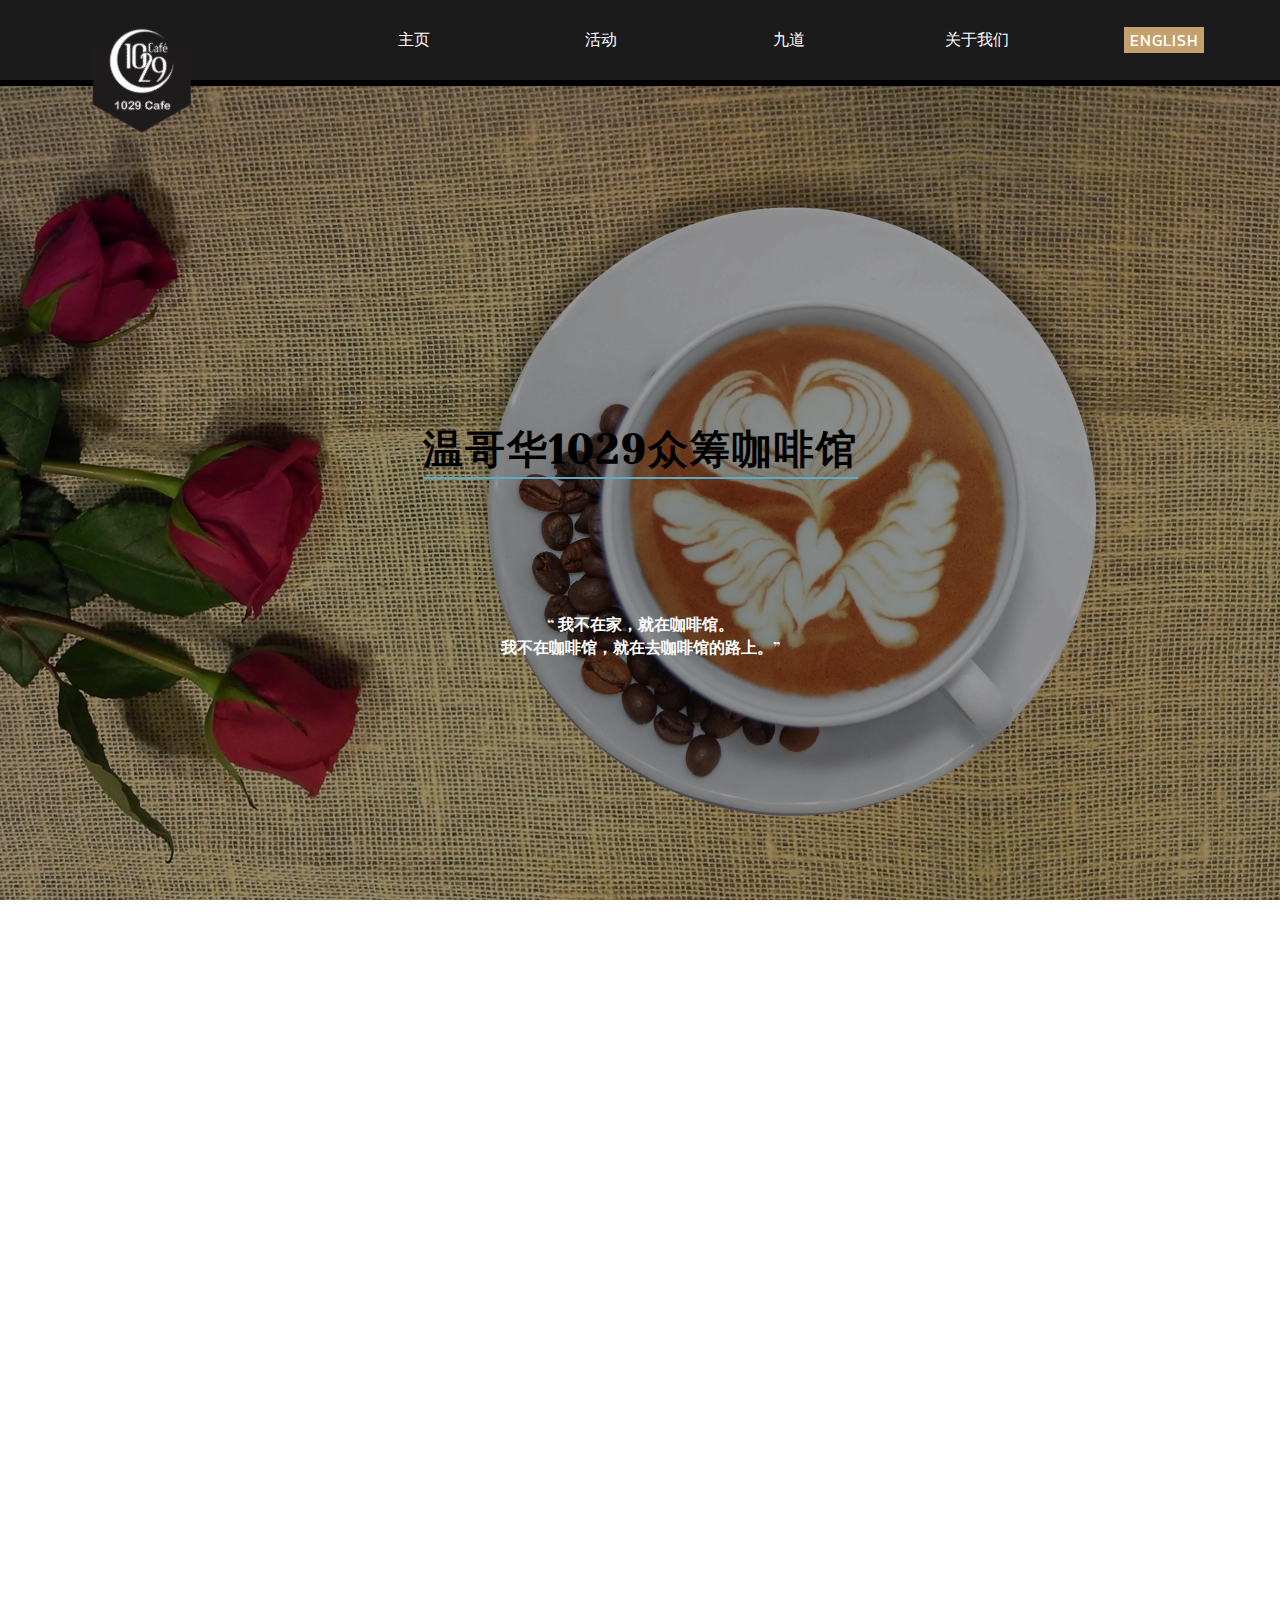
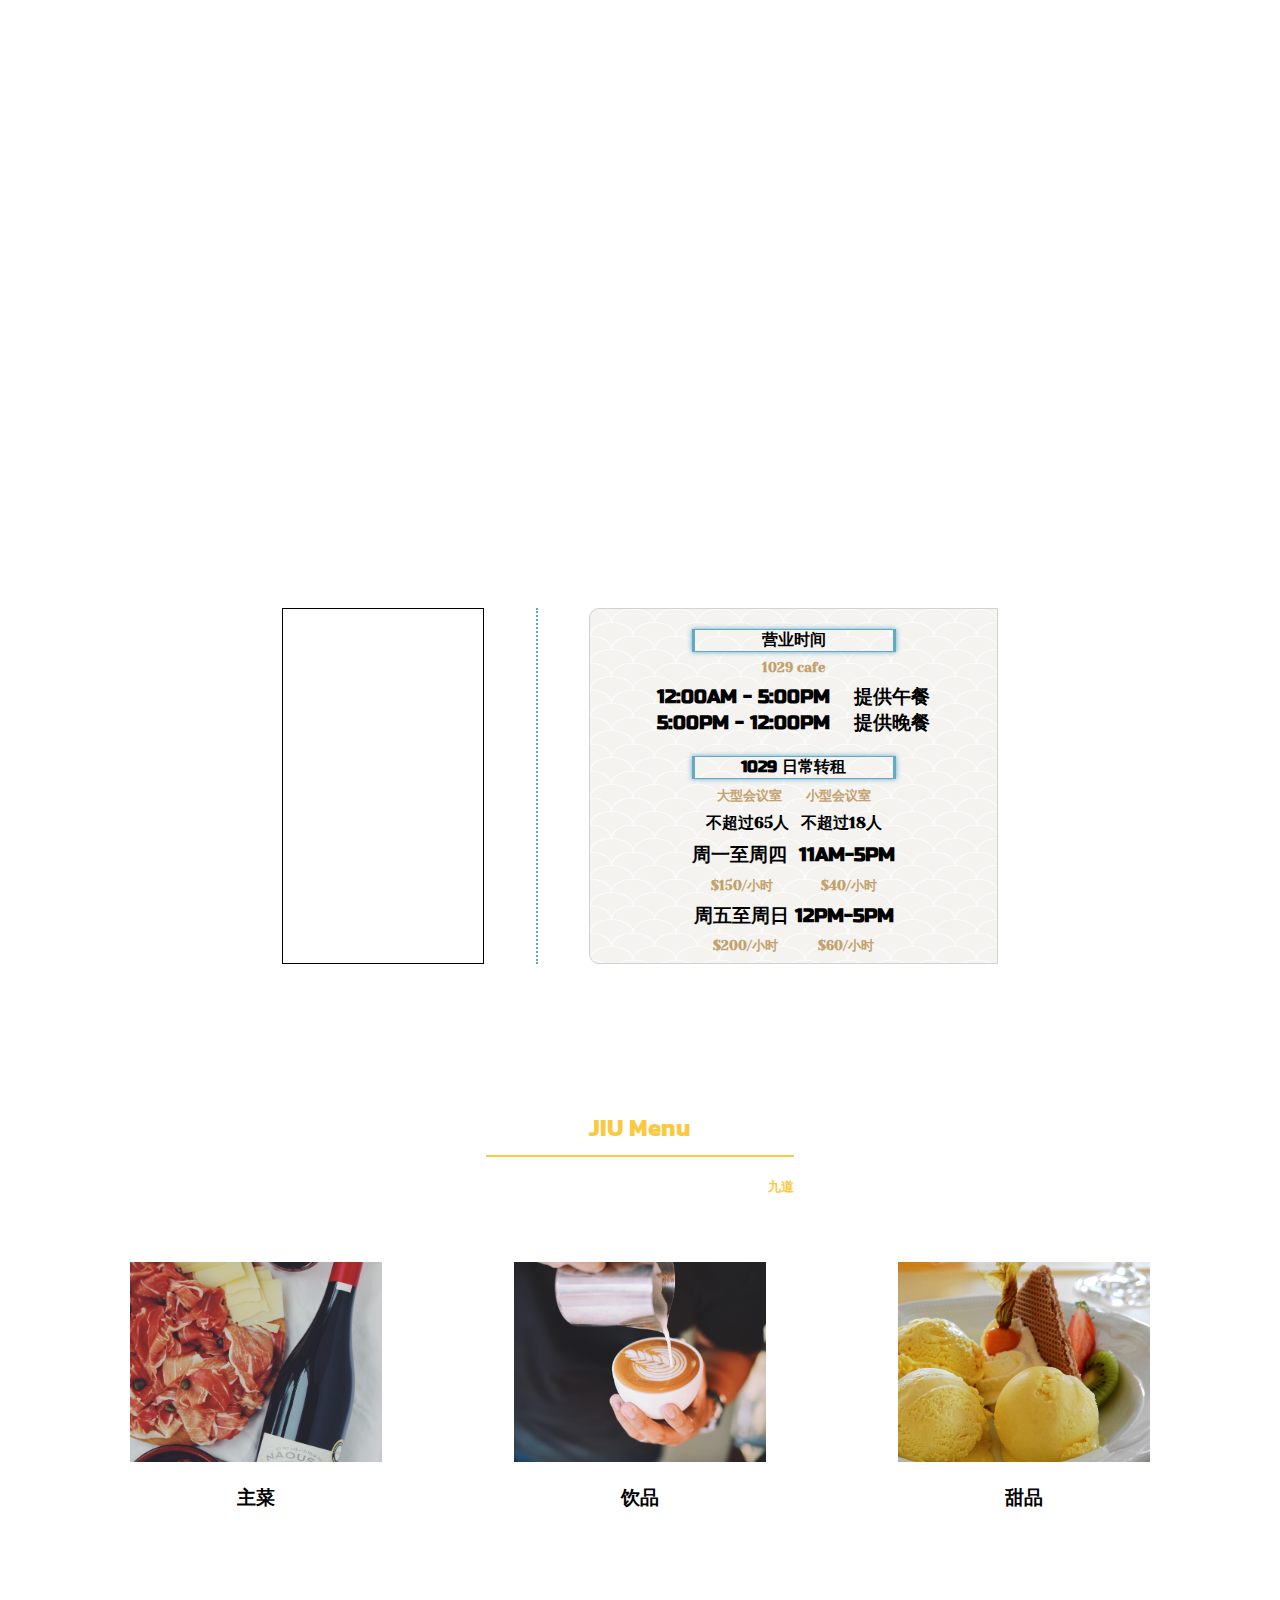
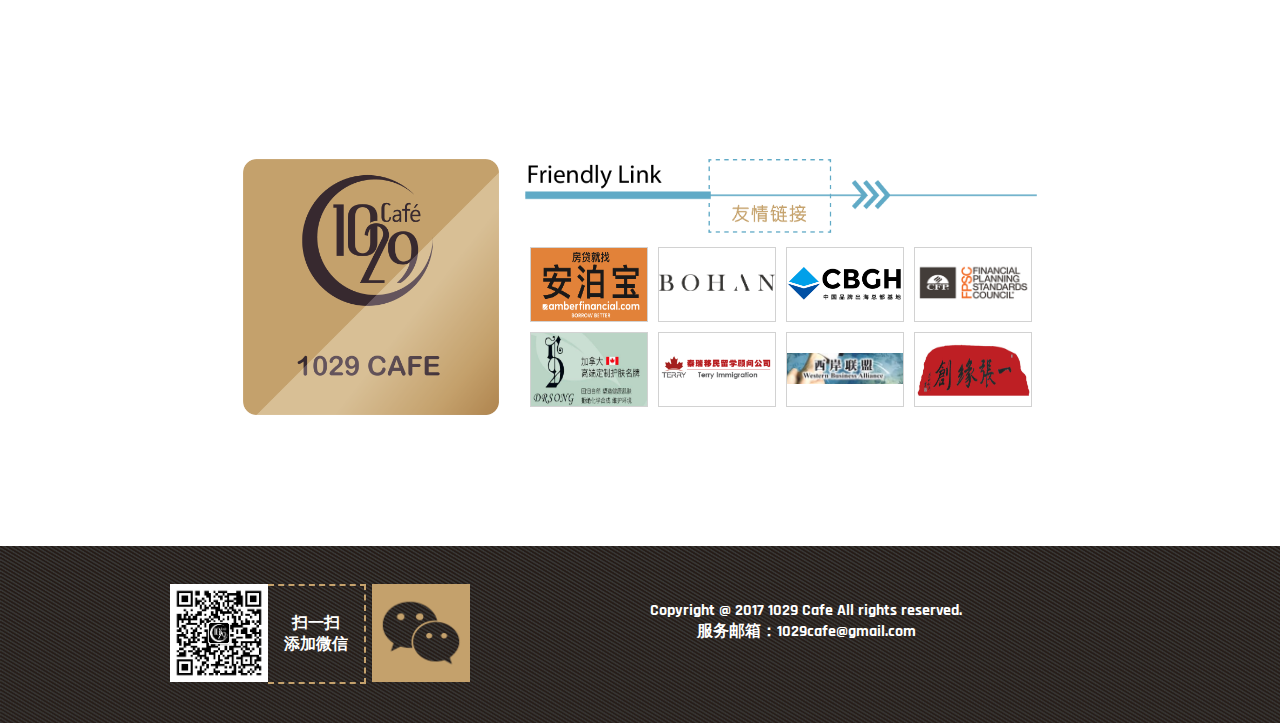
==== main-chinese.html @ 00426a3a "first commit" ====
<!DOCTYPE html>
	<html lang="en">
	<head>
		<meta charset="UTF-8">
		<title>Main</title>
		<link rel="stylesheet" href="css/common.css">	

		<link rel="stylesheet" media="only screen and (min-width:800px)" href="css/main-styles.css">

		<link rel="stylesheet"  media="only screen and (max-width:800px)" href="css/main-styles-mobile.css">

		<link rel="stylesheet" href="icomoon/style.css">

		<meta name="viewport" content="width=device-width, initial-scale=1">

		<script src="https://ajax.googleapis.com/ajax/libs/jquery/3.2.1/jquery.min.js"></script>

	    
	    <script media="screen and (min-width:600px)"  src="js/script-main.js"></script>
		
		<script src="js/script-main-mobile.js" media="screen and (max-width:600px)"></script>
	</head>
	<body>
		
	<div class="wrapper">	

		<header>
			<div class="slideshow-container">

				<div class="opaque"></div>

				<div class="mySlides fade">
					<img src="images/header1.jpeg">
				</div>

				<div class="mySlides fade">
					<img src="images/image2big_result.png" >
				</div>

				<div class="mySlides fade">
					<img src="images/image3big_result.png" >
				</div>

				<div class="mySlides fade">
					
					<picture>
					<source media="(min-width:2000px)" srcset="images/image4big.jpeg" type="image/jpeg">		
                    <img src="images/image4big_result.png" >
					</picture>
				</div>
			</div>
			<br>

			<div class="dot1" style="text-align:center">
				<span class="dot"></span> 
				<span class="dot"></span> 
				<span class="dot"></span> 
				<span class="dot"></span> 
			</div>

		<!-- <div class="landing-logo"> -->
			<!-- <img src="logos/1029Cafe(V.2).png" alt=""> -->
		<!-- </div> -->
       
		<h1>温哥华1029众筹咖啡馆</h1>
		
		<p>
		“ 我不在家，就在咖啡馆。 <br>我不在咖啡馆，就在去咖啡馆的路上。”
		</p>      
         <h3><a href="">1029 MALL HERE</a></h3>

			<nav>
            
						<button class="language2"><a href="main-english.html" >English</a></button>
			
			<span class="icon-menu"></span>
				<ul>		
					<li><a href="#">主页</a></li>
					<li><a href="events_new.html">活动</a></li>
					<li><a href="menu.html">九道</a></li>
					<li><a href="about.html">关于我们</a></li>
					<li class="language1">
					<a href="main-english.html"><button>English</button></a>
				    </li>

					<div class="diamond">
						<div class="landing-logo">
							<img src="images/d_text.png" alt="">
						</div>
					</div>
				</ul>
			</nav>
		</header>
			<div class="desc animate">
				<div class="desc_left">
				<!-- <h1>About Us</h1> -->
				<p>
				1029咖啡馆，这不仅仅是一个咖啡馆。这里聚集了多位成功企业家、创业者、高校教授以及其它行业的精英，是高端商务交流、智慧分享的平台，同时也为创业投资人精选高端人脉圈。在这里，你喝到的不单是一杯咖啡，更多的是邂逅那意想不到的惊喜～

				</p>
				</div>

				<div class="desc_right">
				
					<img src="images/4719608201919504800.jpg">
				
				</div>

			</div>

			<div class="events animate">

				 <div class="services">
              <h2>Our Services</h2>
              </div>
				<div class="gallery gallery1">	
					<h3><a href="">1029 商圈</a></h3>
					<p>期盼已久，商讨无数，翘首以待，呼之欲出
1029商圈正式成立！
1029商圈－1029京东－1029亚马逊！
20天，20人技术团队，为1029度身定制1029商圈！

					</p>
				    <a href="" class="more">More</a>
				</div>
				<div class="gallery gallery2">
					<h3><a href="events_new.html">1029  沙龙</a></h3>
					<p>每周六下午1-3点的1029文化沙龙，形成了一个固定活动时段，题目涉及文史理政美乐等诸多方面，主讲人是各个领域里的专家学者或匠人，关注的粉丝早已超过千人，1029文化沙龙已经成为温哥华城中的“诗和远方”。
</p>
					<a href="" class="more">More</a>
				</div>
			</div>
	
			  <div class="rental">
            	<div class="rental-img-left">
            		<img src="images/rental.jpg" alt="">
            	</div>

            	<div class="rental-img-right">
            		<h4>营业时间</h4>
            		<h5>1029 cafe</h5>
            		<h3>12:00AM - 5:00PM&nbsp&nbsp&nbsp 提供午餐</h3>
                    <h3>5:00PM - 12:00PM&nbsp&nbsp&nbsp 提供晚餐</h3>
                    <h4>1029 日常转租</h4>
                    <h5>大型会议室 &nbsp &nbsp&nbsp 小型会议室</h5>
                    <p>不超过65人&nbsp&nbsp&nbsp不超过18人</p>

                    <h3>周一至周四&nbsp 11AM-5PM</h3>
                    <h5>$150/小时&nbsp&nbsp&nbsp&nbsp&nbsp&nbsp&nbsp&nbsp&nbsp&nbsp&nbsp&nbsp$40/小时</h5>
                    <h3>周五至周日&nbsp12PM-5PM</h3>
                    <h5>$200/小时&nbsp&nbsp&nbsp&nbsp&nbsp&nbsp&nbsp&nbsp&nbsp&nbsp$60/小时</h5>  
            	</div>
            </div>
            
            <div class="restaurant">
            <div class="jiu">
            	<h2>JIU Menu</h2>
            	<h5>九道</h5>
            </div>
            	
            	<div class="menu-img">
            	<!-- <div class="opaque1"></div> -->
            	<img src="images/restaurant/maincourse_big.jpg" alt="">
            	<h3><a href="menu.html#tabs-2">主菜</a></h3>
            	</div>

            	<div class="menu-img">
            	<!-- <div class="opaque1"></div> -->
            	<img src="images/restaurant/drinks_big.jpeg" alt="">
            	<h3><a href="menu.html#tabs-1">饮品</a></h3>
            	</div>

            	<div class="menu-img">
            	<!-- <div class="opaque1"></div> -->
            	<img src="images/restaurant/desert_big.jpg" alt="">
            	<h3><a href="menu.html#tabs-3">甜品</a></h3>
            	</div>
            </div> 

            <div class="friends">
            	<div class="friends-left">
            		<img src="images/FRIENDLY_LOGO.png" alt="">
            	</div>
            	<div class="right">
            	    <div class="linkimg">
            	    	<img src="images/link.png" alt="">
            	    </div>
            		<div class="friends-right">
            		<img src="images/ANBOBAOLOGO.png" alt="">
            		</div>
            		<div class="friends-right">
            		<a href="http://bohan.ca"><img src="images/bohan_logo.png" alt=""></a>
            		</div>
            		<div class="friends-right">
            		<a href="http://freelifeglobal.com"><img src="images/CBGHLOGO.png" alt=""></a>
            		</div>
            		<div class="friends-right">
            		<a href="http://Alphafinancial.ca"><img src="images/CFPLOGO.png" alt=""></a>
            		</div>
            		<div class="friends-right">
            		<img src="images/DRSONG_LOGO.png" alt="">
            		</div>
            		<div class="friends-right">
            		<a href="http://Terryimmigration.com"><img src="images/TERRYLOGO.png" alt=""></a>
            		</div>
            		<div class="friends-right">
            		<a href="http://Westernbusinessalliance.com"><img src="images/XIANLOGO.png" alt=""></a>
            		</div>
            		<div class="friends-right">
            		<img src="images/ZHANGYILOGO.png" alt="">
            		</div>
            	</div>
            </div>

		</div>

		<footer>

		<div class="fleft">
			<div class="we-chat">
				<img src="images/1029二维码官方.jpg" alt="">
			</div>
			<div class="box">
				<h4>扫一扫</h4> 
				<h4>添加微信</h4>
			</div>
			<div class="we-chat">
				<img src="images/wechat.png" alt="">
			</div>

		</div>

			<nav>
				<!-- <ul>
					<li><a href="">首页</a></li>
					<li><a href="">1029商圈</a></li>
					<li><a href="">1029文化沙龙</a></li>
					<li><a href="">历史回顾</a></li>
				</ul> -->
				<p>Copyright @ 2017 1029 Cafe All rights reserved.  <br> 服务邮箱：1029cafe@gmail.com</p>

			</nav>
		</footer>
    
    <script src="js/slideshow.js" media="only screen and (min-width:800px)"></script>

	</body>
	</html>
---- css/common.css ----
@import url('https://fonts.googleapis.com/css?family=Josefin+Sans|Open+Sans+Condensed:300|Oswald|Poiret+One|Quicksand:300,400|Tangerine|Rajdhani');

img {
	max-width: 100%;
	height:auto;
	/*background-color: blue;*/
}

body{

	max-width:1600px;
	margin: 0 auto;

	/*background: url('../images/body_background.png');*/
	background-position: cover;
    background-repeat: repeat;
}

.landing-logo {
	width:40%;
}

.landing-logo {
	width:20%;
	margin:0 auto;
}
---- css/main-styles.css ----
@import url('https://fonts.googleapis.com/css?family=Kanit|Playfair+Display:700i|Russo+One|Yeseva+One');

* 
{box-sizing:border-box;}


.wrapper {
 width:100%;
 /*max-width: 1200px;*/
 margin:0 auto;
/*background:linear-gradient(to bottom, transparent, rgba(64,32,32,1));*/
font-family: 'Poiret One', cursive;

    /*background-color: red;*/
}


/*Header Styles*/

header {
	/*background:linear-gradient(to top, transparent, rgba(255,255,255,1));*/
	position: relative;
	/*height:400px;*/
	/*height:90vh;*/
	 display: -webkit-inline-box;
	display: -webkit-flex;
	display: -moz-flex;
	display: -ms-flex;
	display: -o-flex;
	display: flex;
    flex-direction:column;
    flex-wrap:wrap;
    justify-content: center;
    align-items: center;
   
    /*background-position: 0 0;*/
    
    height:100vh;
    overflow: hidden;
    /*background-attachment: fixed;*/
   
    
}

header h1{
    /*z-index:3;*/
	border-bottom: 2px solid #5fabc4;
	position:absolute;
	/*top:10%;*/
	color:black;
	
	/*padding:2%;*/
	font-family: 'Yeseva One', cursive;
	font-size: 2.5rem ;
	letter-spacing: 2px;
	word-spacing: 5px;




 
}



header p{

	position: absolute;
	/*z-index: 2;*/
	color: white;
	bottom:25%;
	font-family: 'Playfair Display', serif;
}

header h3 {
	z-index: 2;
	color:white;
	position: absolute;
	bottom:10%;
	display: none;
}

header h3 a {
	text-decoration: none;
	color:white;
	/*background-color: white;*/
	padding:5%;
	white-space: nowrap;
	/*display: block;*/
	/*background-color: rgba(196,160,108,0.8);*/
	background-color: rgba(28,27,27,0.8);
	font-family: 'Kanit', sans-serif;

}


/*Slideshow*/

.mySlides {
  
  display:none;
  max-width:100%;
  height:auto;
  margin:0 auto;
  margin-top: 10%;
}

.mySlides img{
	object-fit: cover;
	position: relative;
  /*object-position: 90% 90%;*/
}

.opaque {
	width:100%;
	height:100%;
	background-color: rgba(0,0,0,0.4);
	position: absolute;
	z-index:1;
}

/* Slideshow container */
.slideshow-container {
	/*display: none;*/
  width: 100%;
  z-index:-3;
  /*height:100vh;*/

  background-color: rgba(0,0,0,1);
  position: relative;
  margin: auto;
  /*margin-top: 20%;*/
  flex-basis:100%;
  /*overflow: hidden;*/
  /*height:50%;*/

}

/* Caption text */
.text {
  color: #f2f2f2;
  font-size: 15px;
  padding: 8px 12px;
  position: absolute;
  bottom: 8px;
  width: 100%;
  text-align: center;
}

/* Number text (1/3 etc) */
.numbertext {
  color: #f2f2f2;
  font-size: 12px;
  padding: 8px 12px;
  position: absolute;
  top: 0;
}


/* The dots/bullets/indicators */
.dot {
  height: 13px;
  width: 13px;
  margin: 0 2px;
  background-color: #bbb;
  border-radius: 50%;
  display: inline-block;
  transition: background-color 0.6s ease;
}

.active {
  background-color: #717171;
}

/* Fading animation */
.fade {
  -webkit-animation-name: fade;
  -webkit-animation-duration: 1.5s;
  animation-name: fade;
  animation-duration: 1.5s;
}

@-webkit-keyframes fade {
  from {opacity: .4} 
  to {opacity: 1}
}

@keyframes fade {
  from {opacity: .4} 
  to {opacity: 1}
}

/*Header logo*/
header .landing-logo {
	width: 10%;
	position: absolute;
	top:0;
	left:0;
	right:0;
	margin:7.5% auto;
	/*bottom:0;*/
	display: -webkit-flex;
	display: -moz-flex;
	display: -ms-flex;
	display: -o-flex;
	display: flex;
	flex-direction: row;
	justify-content: center;
	align-items: center;
	/*align-content: center;*/
	/*z-index: 4;*/
}

@media screen and (min-width: 800px) and (max-width: 1000px) {
	header .landing-logo {
		width:15%;
	}
}

 header nav {

	/*flex-grow:1;
	flex-basis:100%;*/
	/*display:none;*/
	position: fixed;
	top:0;
	right:0;
	left:0;
	z-index: 4;
}

header nav span {
	display: none;
}

 header nav ul {
	margin-top: 0;
	/*flex-grow:1;*/
    position: relative;
	list-style-type: none;
	display: -webkit-flex;
	display: -moz-flex;
	display: -ms-flex;
	display: -o-flex;
	display: flex;
	flex-direction: row;
	justify-content: space-around;
	padding:22px;
	padding-left: 25%;
	/*background-color: rgba(196,160,108,1);*/

	background-color: #1c1b1b;
}

header nav ul li {
  /*flex-grow: 1;*/
  /*border:1px solid white;*/
  /*width:25%;*/
  padding: 0;
  margin: 5px 0 ;
  display: block;
  width:25%;
  transition:background-color 2s;
  /*border-right: 1px solid white;*/
}

header nav ul li:last-of-type {
	border-right: none;
	border-left: none;
}

header nav ul li:hover {
	background-color: white;
	transition:background-color 2s;
}

header nav ul li:hover a {
	color:black;
	font-weight: bold;
	transition:color 2s , font-weight 2s;
}

header nav ul li a{
	text-align: center;
	display: block;
	color:white;
	text-decoration:none;
	font-family: 'Kanit', sans-serif;
	transition:color 2s;
}

header nav .language2 {
	visibility: hidden;
	display: none;
}

header nav ul li:last-of-type:hover {
	background-color: #1c1b1b;
}



 header nav ul .landing-logo {
	
    width:65%;

    transform:rotate(-45deg);
}

header nav ul li.language1 button{

	
	
	background-color:#c4a16c;
	border: none;
	font-family: 'Kanit' , sans-serif;
	color:#fff;
	font-size: 1rem;
	letter-spacing: 1px;
	text-transform: uppercase;
	cursor: pointer;

}

header nav ul li.about{

	border-right: none;
}

header nav ul li.language1{

	border-left: none;
}

@media screen and (min-width: 1400px ){



 header nav ul .landing-logo {
	/*position: absolute;
	left:5%;
    top:0;
    margin:0;
    width:10%;
    z-index: 5;*/
    /*top:50px;*/
    width:110%;

    transform:rotate(-45deg);
   }
}

header ul .diamond {
	width:150px;
	height:150px;
	transform:rotate(45deg);
	position: absolute;
	top:15px;
	left:4.5%;
	/*background-color: rgba(196,160,108,1);*/
	/*z-index:2;*/
	/*border-top-left-radius: 50%;*/
}

header ul .diamond img {

	opacity: 1;

}

img {
	max-width:100%;
	height:auto;
}

/*About Us*/
.desc {
	width:80%;
	margin:5% auto 10% auto ;
    opacity:0;
    height:400px;

    display: -webkit-flex;
    display: -moz-flex;
    display: -ms-flex;
    display: -o-flex;
    display: flex;

    -webkit-flex-direction: row;
    -moz-flex-direction: row;
    -ms-flex-direction: row;
    -o-flex-direction: row;
    flex-direction: row;

    justify-content: center;


}

.desc p {
	color:black;
	line-height: 1.75;
	word-spacing: 2px;
	letter-spacing: 1px;

}

.desc_left h1{

	flex-basis: 100%;
	margin-top: 5%;
	text-align: center;
	color: #392201;
	font-family: 'Russo One', sans-serif;
}

.desc_left p{

	
	text-align: left;
	color: #392201;
	font-family: 'Playfair Display', serif;
	font-style: italic;
}

.desc_left{

	flex-basis: 60%;
	margin-right: 5%;
	
}

.desc_right{

	flex-basis: 40%;
	display: -webkit-flex;
	display: -moz-flex;
	display: -ms-flex;
	display: -o-flex;
	display: flex;

	-webkit-flex-direction: row;
	-moz-flex-direction: row;
	-ms-flex-direction: row;
	-o-flex-direction: row;
	flex-direction: row;

	border: 5px solid white;
	border-radius: 5px;
	box-shadow: 0px 0px 10px black;

}

.desc_right img{

	flex-grow: 1;
	object-fit: cover;
}

.desc.in-view {
	opacity:1;
	animation:move1 1s ease-in 0s forwards;
}



@keyframes move1 {
	0% {
		transform: translate(5vw,0);
		opacity: 0;
	}

	100% {
		opacity: 1;
		transition: opacity 1s;
	}
}

/*Events*/

.events {
	display: -webkit-flex;
	display: -moz-flex;
	display: -ms-flex;
	display: -o-flex;
	display: flex;
	flex-direction: column;
	flex-wrap: wrap;
	justify-content: center;
	align-items: center;
	background-image: url("../images/1029-12.jpg");
	background-size: cover;
    
    background-repeat: none;
    opacity: 0;
    /*height:500px;*/
    margin: 10% 0 0 0;
}

.events .services {
	display: none;
}

.events.in-view {
	opacity:1;
	animation:move2 1s ease-in-out 0s forwards;
}

@keyframes move2 {
	0% {
		transform: translate(0,5vh);
		opacity: 0;
	}

	100% {	
        opacity: 1;
        /*transition:opacity 0.1s;*/
	}
}

.gallery {

	/*flex-basis:100%;*/
	/*width:100%;*/
	/*border:1px solid white;*/
	border-bottom: 1px solid white;
	box-sizing: border-box;
	/*height:300px;*/
	flex-grow: 1;
	transition: background 2s;
	perspective: 200px;	
	/*background-color: red;*/
}

.gallery h3,p {
	color:white;
	display: block;
	text-align: center;
	font-weight: bold;
	/*font-size: 3rem;
	font-weight: bold;*/
}

.gallery h3 {
	font-size: 3rem;
	font-weight: bolder;
	

}

.gallery h3 a{

	font-family: 'Russo One', sans-serif;
	text-decoration: none;
	color:black;
}

.gallery p {
	transition: opacity 2s;
	font-family: 'Playfair Display', serif;
	font-style: italic;
    padding:3% 15%;
    color:black;
    /*padding-bottom: 0;*/
}

.gallery:hover {

	background: rgba(255,255,255,0.5);
	/*transform: scale(1,1);*/
	transition: background 1.5s;
}

/*.events .gallery:hover h3 {
	transform:scale(1.1, 1.1);
	transform:rotateX(360deg);
	transition:transform 1s;
}*/

.events .gallery:hover h3,p {
	
	color: black;
}

.gallery:not(:hover) {
	-webkit-filter: grayscale(1);
          filter: grayscale(1);
        opacity: .75;
        /*border-bottom:0;*/
        /*transform:scale(0.8,1);*/
        transition: border-bottom 2s;
}

.gallery:not(:hover) p {
	opacity: 0;
	transition: opacity 1s;
}

.events.gallery1 {
   background-image: url("../images/mall_big.jpeg");
   background-position: contain;
   background-size:900px 500px;
   background-size: cover;
    background-repeat: none;
}

.events.gallery2 {
   background-image: url("../images/salon_big_result.png");
   background-position: cover;
   /*background-color: yellow;*/
   background-size:900px 500px;
   background-size: contain;
   background-size: cover;
    
    background-repeat: none;
}

.events.gallery4 {
   background-image: url("../images/roadshow_big_result.png");
   background-position: cover;
   /*background-color: blue;*/
   background-size:900px 500px;
   background-size: contain;
   background-size: cover;
    
    background-repeat: none;
}

.more {
	display: none;

}

/*Rental*/

.rental {
	padding: 10%;
	display: -webkit-flex;
	display: -moz-flex;
	display: -ms-flex;
	display: -o-flex;
	display: flex;
	flex-direction: row;
	/*flex-wrap: wrap;*/
	justify-content: center;
	background-color: white;
}

.rental-img-left {
	flex-basis: 30%;
	/*height: 100%;*/

	border-right: 2px dotted #62a9c6;
	padding:0 5% 0 5%;
	/*background-color: red;*/

	display: -webkit-flex;
	display: -moz-flex;
	display: -ms-flex;
	display: -o-flex;
	display: flex;
	flex-direction: column;
	justify-content: center;

	/*margin:auto 0;*/
}

.rental-img-left img {
	object-fit: cover;
	flex-grow: 1;
	border: 1px solid black;

	/*height: 50%;*/

}

.rental-img-right {
	flex-basis: 40%;
	background: url('../images/body_background.png');
	align-self: center;
	margin:0 5%;
	text-align: center;

	border: 1px solid #d2d2d2 ;
    
	border-top-left-radius: 10px;
	border-bottom-left-radius: 10px;
	/*font-weight: normal;*/
}

.rental-img-right h4 {
   text-align: center;
   border:1px solid #62a9c6;
   border-right:3px solid #62a9c6;
   border-left:3px solid #62a9c6;
   margin:auto 25%;
   margin-top: 5%;
   box-shadow: 0px 0px 5px #62a9c6;
}

.rental-img-right h4:first-of-type+h4{

	font-family: 'Russo One', sans-serif;
}
.rental-img-right h4{

	font-family: 'Russo One', sans-serif;
}

.rental-img-right h3{
 text-align: center;
 
}


.rental-img-right h3:first-of-type+h3{
 font-family: 'Russo One', sans-serif;
 
}

.rental-img-right h3{
 font-family: 'Russo One', sans-serif;
 
}

.rental-img-right *{

	margin: 0;
}

.rental-img-right h5:first-of-type{
 
 margin:2%;

}

.rental-img-right h4:nth-of-type(2n){
 
 margin-bottom:2%;

}

.rental-img-right h4:nth-of-type(2n)~*{
 
 margin-bottom:2%;

}


.rental-img-right p {
	color:black;
	text-align: center;
	font-family: 'Yeseva One', cursive;
	
}

.rental-img-right h5{

	color: rgba(196,160,108,1);
	font-family: 'Yeseva One', cursive;
}

	
/*Restaurant*/

.restaurant {
	margin:5% auto;
	margin-top: 0;
	width:100%;
	height:475px;
	background:linear-gradient(to bottom , transparent , black) ,  url("../images/StockSnap_ODTWJA91CN.png");
   /*background-position: contain , 50% 90%*/
   background-size: contain , cover;
   background-repeat: no-repeat;
   background-attachment: fixed, fixed;

   display: -webkit-flex;
   display: -moz-flex;
   display: -ms-flex;
   display: -o-flex;
   display: flex;
   flex-direction: row;
   flex-wrap: wrap;
   justify-content: center;
   align-content: flex-end;
   align-items: flex-end;
   /*padding-bottom: 5%;*/
}

.jiu {
	color:#fbc93e;
	flex-basis: 80%;
	/*flex-grow: 1;*/
	text-align: center;
	margin-bottom: 5%;

}

.jiu h2 {
	border-bottom: 2px solid #fbc93e ;
	margin:0 35%;
	padding-bottom: 1%;
	font-family: 'Kanit', sans-serif;
}

.jiu h5 {
	text-align: right;
	margin:0 35%;
	padding-top: 2%;
}

.restaurant .menu-img {
/*width:25%;*/
/*height:100px;*/
/*height:45%;*/
/*margin:2.5%;*/
/*background-color: white;*/
/*align-self: center;*/
/*margin: 0 auto;*/
text-align: center;
flex-basis: 20%;
/*position: relative;*/
/*height:100px;*/
margin: 0 5% 35px 5%;
background-color: white;
padding: 2px;
}

.menu-img h3 {
	text-align: center;
}

.menu-img img {
	/*text-align: center;*/
	width:100%;
	height:200px;
	object-fit: cover;
	/*object-position: 50% 70%;*/
}	

.menu-img h3 a {
  color:black;
  text-decoration: none;
  font-family: 'Kanit',sans-serif;
}

.menu-img:first-of-type img{
	object-position: 30% 80%;
}

.menu-img:last-of-type img {
	object-position: 0% 10%;
}


.opaque1 {
	display: none;
	width:100%;
	height:100%;
	background-color: rgba(0,0,0,0.4);
	position: absolute;
	z-index: 2;
}

/*Friendly Links*/

.friends {
/*margin:5%;*/
padding: 10% 0;
display: -webkit-flex;
display: -moz-flex;
display: -ms-flex;
display: -o-flex;
display: flex;
flex-direction: row;
justify-content: center;
}

.friends-left {
	flex-basis: 20%;
	width:80%;
	height:auto;
}

.right {
	flex-basis: 40%;
margin-left: 2%;
display: -webkit-flex;
display: -moz-flex;
display: -ms-flex;
display: -o-flex;
display: flex;
flex-direction: row;
flex-wrap: wrap;
justify-content: center;
}

.friends-right {
	flex-basis: 23%;
	width:100px;
	height:75px;
	/*height:60px;*/
	/*object-fit: cover;*/
	/*align-self: center;*/
	/*background-color: red;*/
	/*margin: auto ;*/
	margin:0 1%;
	overflow: hidden;
	background-color: white;
	border: 1px solid #d2d2d2;
	display: -webkit-flex;
	display: -moz-flex;
	display: -ms-flex;
	display: -o-flex;
	display: flex;
	flex-direction: row;
	align-content: center;
	justify-content: center;
}

.friends-right a {
	align-self: center;
	/*width: 100px;
	height:auto;*/
	/*margin-top: auto;*/
/*margin:5% 0 ;*/
}

.friends-right:first-of-type + div {
	/*padding-top: 25px;*/
}



/*Footer*/

footer{
	/*margin-top: 3%;*/
    padding: 3% 0;
	background: url('../images/footer_cover.png');
	display: -webkit-flex;
	display: -moz-flex;
	display: -ms-flex;
	display: -o-flex;
	display: flex;
	flex-direction: row;
	justify-content: center;
}



.we-chat {
	width:100px;
	height:100px;
	
}

.we-chat:first-of-type {
	transition:transform 1s;
}

.we-chat:first-of-type:hover {
	transform:scale(2,2);
	transition:transform 2s;
}
.box {
	width:100px;
	height:100px;
	border-top:2px dashed #c4a16c;
	border-right:2px dashed #c4a16c;
	border-bottom:2px dashed #c4a16c;
	margin-right: 2%;
	text-align: center;
	box-sizing: border-box;
	color:white;
	display: -webkit-flex;
	display: -moz-flex;
	display: -ms-flex;
	display: -o-flex;
	display: flex;
	flex-direction: row;
	justify-content: center;
	align-content:center;
	flex-wrap: wrap;
}

.box * {
flex-basis: 100%;
margin: 0;
}

footer .fleft{

	display: -webkit-flex;
	display: -moz-flex;
	display: -ms-flex;
	display: -o-flex;
	display: flex;

	-webkit-flex-direction: row;
	-moz-flex-direction: row;
	-ms-flex-direction: row;
	-o-flex-direction: row;
	flex-direction: row;

	/*margin:10%;*/
}


footer nav {
	flex-basis: 50%;
	display: -webkit-flex;
	display: -moz-flex;
	display: -ms-flex;
	display: -o-flex;
	display: flex;
	flex-direction: row;
	justify-content: center;
	flex-wrap: wrap;
	/*background-color: blue;*/
}

footer nav ul {
    flex-basis: 100%;
	list-style-type: none;
	display: -webkit-flex;
	display: -moz-flex;
	display: -ms-flex;
	display: -o-flex;
	display: flex;
	flex-direction: row;
	justify-content: center;
	/*background-color: red;*/
}

footer li {
  flex-grow: 1;
}

footer li a {
	white-space: nowrap;
	text-align: center;
	text-decoration: none;
	color: white;
	border-right: 1px solid white;
	padding-right: 10%;
	display: block;
}

footer li:last-of-type a {
	border :0;
}

footer nav p {
	margin-left: 5%;
	text-align: center;
	font-family: 'Rajdhani', sans-serif;
	color: white;
}
---- css/main-styles-mobile.css ----
@import url('https://fonts.googleapis.com/css?family=Playfair+Display:400,700,700i|Russo+One|Yeseva+One|Kanit');

 * {
 	box-sizing: border-box;
 }

 /*Header Styles*/

 header {

	position: relative;
	display: -webkit-flex;
	display: -moz-flex;
	display: -ms-flex;
	display: -o-flex;
	display: flex;
    flex-direction:column;
    flex-wrap:wrap;
    justify-content: center;
    align-items: center;
    background-position: 0 0;
    height:70vh;
    /*overflow: hidden;*/
    background:linear-gradient(to top, transparent , black) ,  url('../images/image4small.jpeg');
    background-size: cover;
    background-position:60% 60%; 
}

/*Header logo*/
header .landing-logo {
	/*width: 25%;
	position: absolute;
	top:0;
	left:0;
	right:0;*/
	margin:5% auto 0 auto;
	/*bottom:0;*/
	display: -webkit-flex;
	display: -moz-flex;
	display: -ms-flex;
	display: -o-flex;
	display: flex;
	flex-direction: row;
	justify-content: center;
	align-items: center;
	/*align-content: center;*/
}

header h1 {
	color:white;
	font-size: 1.5rem;
	border-bottom: 2px solid #5fabc4;
	font-family: 'Yeseva One', cursive;
	font-weight: normal;
}

header h3 {
	display: none;
}

header h3 a {
	text-decoration: none;
	color:white;
	background-color: rgba(28,27,27,0.8);
	padding:3%;
	white-space: nowrap;
	font-family: 'Kanit', sans-serif;
	font-size: 0.9rem;
	font-weight: normal;
	display: none;
}

header p:first-of-type {
	display: none;
}

header nav ul  {
   display: none;
   list-style-type: none;
}

header nav ul li {
	text-align: center;
	margin:12px auto;
	border-bottom: 1px solid white;
}

header nav ul li.language1{
   display: none;
   visibility: hidden;
}

header nav .language2 {
	display: inline-block;
	position:fixed;
	top:2px;
	left:0;
	z-index: 3;

	background-color: #c4a16c;
	border: none;
	font-family: 'Kanit' , sans-serif;
	color:#fff;
	font-size: 1rem;
	letter-spacing: 1px;
	text-transform: uppercase;
	cursor: pointer;
	/*color:black;*/
}

header nav .language2 a {

	text-decoration: none;
}

header nav .language2 a:visited {

	color:#fff;
}



header nav ul li a {
	color:white;
	text-decoration: none;
	text-align: center;
	font-size: 1.5rem;
	opacity: 1;
	font-weight: bold;
	font-family: 'Kanit', sans-serif;
}

.icon-menu , .icon-cancel-circle {
	position: fixed;
	top:0;
	right:0;
	left:0;
	/*background-color:rgba(28,27,27,.8);*/
	background-color: white;
	/*border: 2px solid black;*/
	display: block;
	font-size:2rem;
	text-align: right;
	color:black;
	z-index: 2;
	opacity: 1;
	/*padding:2%;*/
}

.ul-view {
display: -webkit-flex;
	display: -moz-flex;
	display: -ms-flex;
	display: -o-flex;
	display: flex;
	flex-direction: column;
	justify-content: center;
	padding: 0 ;
	margin: 0;
	background-color: rgba(28,27,27,1);
    width:100%;
    height:100%;
     position: fixed;
    /*top:10%;*/
    right:0;
    left:0;
    bottom: 0;
	animation: slide 1s linear 0s 1 forwards;
}

header nav.alt-view {
	width:100%;
    height:100%;
    position: fixed;
    top:0;
    right:0;
    left:0;
    bottom: 0;
    opacity: 0.9;
    background-color: white;

}

@keyframes slide {
	0% {
		transform: translate(0,-25px);
	}
	100% {
		transform: translate(0, 0);
	}
}

/*Slideshow*/

.slideshow-container {
	display: none;
	opacity: 0;
}


.diamond {
	display: none;
}


.dot1 {
	display: none;
}

/*About Us*/

.desc {
  
  margin-top: 5%;
  padding:5% ;

}

.desc_left h1 {
	color: #392201;
	text-align: center;
	font-family: 'Russo One', sans-serif;
	font-weight: normal;
}

.desc_left p {
	color: #392201;
	font-family: 'Playfair Display', serif;
	font-weight: 400;
	
	padding: 10%;
}

.desc_right {
	padding:2.5% 10%;
	/*border-bottom: 2px solid black;*/
}

/*.services{

	margin-top: 10%;
}*/


/*.services h1{

	color: #392201;
	text-align: center;
	font-family: 'Russo One', sans-serif;
	font-weight: normal;

}
*/
/*Events*/


.events {
	display: -webkit-flex;
	display: -moz-flex;
	display: -ms-flex;
	display: -o-flex;
	display: flex;
	flex-direction: row;
	flex-wrap: wrap;
	justify-content: center;
	padding:10% 15%;
	background:linear-gradient(to bottom , transparent , black) ,  url("../images/1029-12.jpg");
	 background-size: contain , cover;
   background-repeat: no-repeat;
   background-position: 50% 50%;
   background-attachment: fixed, fixed;
}

.services {
	flex-basis: 100%;
	color:#fbc93e;
	/*flex-basis: 100%;*/
	/*flex-grow: 1;*/
	text-align: center;
	margin-bottom: 15px;
}


.events .services h2 {
	border-bottom: 2px solid #fbc93e ;
	/*border-bottom: 2px solid black;*/
	margin:0 35%;
	padding-bottom: 1%;
	font-family: 'Kanit', sans-serif;
	text-align: center;
    /*white-space: nowrap;*/
    color:black;
    font-size: 1.75rem;
    letter-spacing: 2px;
    /*background-color: red;*/
    width:60%;
    margin: 0 auto;
    color:#fbc93e;
}

.events div:first-of-type+div {
	/*flex-basis: 60%;*/
	height:200px;
	width:300px;
	margin-bottom: 40px;
	/*padding:5%;*/
	background-color: #fff;
	background:  url("../images/mall_big.jpeg");
	background-size: cover;
	background-repeat: no-repeat;
	border:2px solid white;
	box-sizing:border-box;
	display: -webkit-flex;
	display: -moz-flex;
	display: -ms-flex;
	display: -o-flex;
	display: flex;

	-webkit-flex-direction: row;
	-moz-flex-direction: row;
	-ms-flex-direction: row;
	-o-flex-direction: row;
	flex-direction: row;

	align-items:flex-end;
	/*background-position: contain;*/

}

.events div:last-of-type {

	/*flex-basis: 100%;*/
	height:200px;
	width:300px;
	margin-bottom: 15%;
	/*padding:1%;*/
	background-color: #fff;
	background-image: url("../images/salon_big_result.png");
	background-repeat: no-repeat;
	background-size: cover;
	border:2px solid white;
	box-sizing:border-box;
	/*margin: 15%;*/
	/*height:250px;*/

	display: -webkit-flex;
	display: -moz-flex;
	display: -ms-flex;
	display: -o-flex;
	display: flex;

	-webkit-flex-direction: row;
	-moz-flex-direction: row;
	-ms-flex-direction: row;
	-o-flex-direction: row;
	flex-direction: row;

	align-items:flex-end;
}


/*.menu-img img {
	text-align: center;
	width:100%;
	height:200px;
	object-fit: cover;
	object-position: 50% 70%;
}	*/

/*div:first-of-type h3 {
	text-align: center;

}

div:first-of-type h3 a {
  color:black;
}


.events {
	margin-top: 5%;
}



.events div p {
	display: none;
}

.events div h3 {
	text-align: center;
	
	width:100%;
	height:100%;
	padding-top: 28%;
	font-family: 'Russo One', sans-serif;
	
	background: rgba(0,0,0,0.5);
	
}

.events div h3 a {
	color:white;
	text-decoration: none;
	font-size: 1.5rem;

}*/

/*.events div:first-of-type {
	background:  url("../images/mall_big.jpeg");
	background-size: cover;
	background-repeat: no-repeat;
	background-position: contain;
	height:500px;
}
*/

.events div h3 {
	text-align: center;
	/*margin-top::;5%;*/
	width: 100%;
	/*height:100%;*/
	background-color: #fff;	
	margin-bottom: 0;
	/*border:2px solid white;*/
}

.events div h3 a {
	color:white;
	text-decoration: none;
	font-size: 1.5rem;
	font-family:'Kanit',sans-serif;
	color:black;


}



.events .more {
   
   display: none;
}

.events div p{

	display: none;
}


/*rental part*/

.rental {

display: -webkit-flex;
display: -moz-flex;
display: -ms-flex;
display: -o-flex;
display: flex;
flex-direction: row;
flex-wrap: wrap;
justify-content: center;

padding-top:30px;
}

.rental-img-left {
	flex-basis: 50%;
	order:1;
    display: none;
}

.rental-img-right {
	flex-basis: 100%;
	font-weight: normal;
	padding-bottom: 15%;
}

.rental-img-right h4 {
   text-align: center;
   border:1px solid #62a9c6;
   border-right:3px solid #62a9c6;
   border-left:3px solid #62a9c6;
   margin:auto 25%;
   margin-top: 5%;
   box-shadow: 0px 0px 5px #62a9c6;
   font-weight: normal;
}

.rental-img-right h4:first-of-type+h4{

	font-family: 'Russo One', sans-serif;
}
.rental-img-right h4{

	font-family: 'Russo One', sans-serif;
}

.rental-img-right h3{
 text-align: center;
 font-weight: normal;
}

.rental-img-right h3:first-of-type+h3{
 font-family: 'Russo One', sans-serif;
 font-weight: normal;
}

.rental-img-right h3{
 font-family: 'Russo One', sans-serif;
 font-weight: thin;
}

.rental-img-right *{

	margin: 0;
}

.rental-img-right h5:first-of-type{
 
 margin:2%;

}

.rental-img-right h4:nth-of-type(2n){
 
 margin-bottom:2%;

}

.rental-img-right h4:nth-of-type(2n)~*{
 
 margin-bottom:2%;

}

.rental-img-right p {
	color:black;
	text-align: center;
	font-family: 'Yeseva One', cursive;
	
}

.rental-img-right h5{

	color: rgba(196,160,108,1);
	font-family: 'Yeseva One', cursive;
	text-align: center;
}

/*Restaurant*/

.restaurant {
	display: -webkit-flex;
	display: -moz-flex;
	display: -ms-flex;
	display: -o-flex;
	display: flex;
	flex-direction: row;
	flex-wrap: wrap;
	justify-content: center;
	padding:5% 15%;
	background:linear-gradient(to bottom , transparent , black) ,  url("../images/StockSnap_ODTWJA91CN.png");
	 background-size: contain , cover;
   background-repeat: no-repeat;
   background-attachment: fixed, fixed;
   margin-top: 10px;
}

.jiu {
	flex-basis: 100%;
	color:#fbc93e;
	/*flex-basis: 100%;*/
	/*flex-grow: 1;*/
	text-align: center;
	margin-bottom: 5%;
}


.jiu h2 {
	border-bottom: 2px solid #fbc93e ;
	/*border-bottom: 2px solid black;*/
	margin:0 35%;
	padding-bottom: 1%;
	font-family: 'Kanit', sans-serif;
	text-align: center;
    /*white-space: nowrap;*/
    color:black;
    font-size: 1.75rem;
    letter-spacing: 2px;
    /*background-color: red;*/
    width:60%;
    margin: 0 auto;
    color:#fbc93e;
}

.menu-img {
	/*flex-basis: 100%;*/
	/*height:200px;*/
	margin-bottom: 25px;
	padding:3px;
	background-color: #fff;
	text-align: center;
}

.menu-img img {
	/*text-align: center;*/
	width:300px;
	height:200px;
	object-fit: cover;
	/*object-position: 50% 70%;*/
}	

.menu-img h3 {
	text-align: center;

}

.menu-img h3 a {
  color:black;
  text-decoration: none;
  font-family: 'Kanit',sans-serif;
  
}

/*friends*/

.friends{

	/*margin:5%;*/

}

.friends .friends-left{

	display: none;
}

.friends .right .linkimg{

	/*margin:10%;*/
	margin-bottom: 5%;
}

.friends .right{

	display: -webkit-flex;
	display: -moz-flex;
	display: -ms-flex;
	display: -o-flex;
	display: flex;

	-webkit-flex-direction: row;
	-moz-flex-direction: row;
	-ms-flex-direction: row;
	-o-flex-direction: row;
	flex-direction: row;

	-webkit-flex-wrap: wrap;
	-moz-flex-wrap: wrap;
	-ms-flex-wrap: wrap;
	-o-flex-wrap: wrap;
	flex-wrap: wrap;

	justify-content: space-around;

	background-color: white;
	padding: 10%;
}

.friends .linkimg{

	flex-basis: 100%;

}

.friends .friends-right{

	margin: 1% 10%;
	flex-basis: 30%;
	align-self:center;
	/*background-color: red;*/
	/*height:100px;*/
}




/*Footer*/

footer{
	/*margin-top: 3%;*/
    padding: 3% 0;
	background: url('../images/footer_cover.png');
	display: -webkit-flex;
	display: -moz-flex;
	display: -ms-flex;
	display: -o-flex;
	display: flex;
	flex-direction: row;
	justify-content: center;
	flex-wrap:wrap;
}



.we-chat {
	width:100px;
	height:100px;
	
}

.we-chat:first-of-type {
	transition:transform 1s;
}

.we-chat:first-of-type:hover {
	transform:scale(2,2);
	transition:transform 2s;
}
.box {
	width:100px;
	height:100px;
	border-top:2px dashed #c4a16c;
	border-right:2px dashed #c4a16c;
	border-bottom:2px dashed #c4a16c;
	margin-right: 2%;
	text-align: center;
	box-sizing: border-box;
	color:white;
	display: -webkit-flex;
	display: -moz-flex;
	display: -ms-flex;
	display: -o-flex;
	display: flex;
	flex-direction: row;
	justify-content: center;
	align-content:center;
	flex-wrap: wrap;
}

.box * {
flex-basis: 100%;
margin: 0;
}

footer .fleft{

	display: -webkit-flex;
	display: -moz-flex;
	display: -ms-flex;
	display: -o-flex;
	display: flex;

	-webkit-flex-direction: row;
	-moz-flex-direction: row;
	-ms-flex-direction: row;
	-o-flex-direction: row;
	flex-direction: row;

	margin:10%;
}

footer nav {
	flex-basis: 100%;
	display: -webkit-flex;
	display: -moz-flex;
	display: -ms-flex;
	display: -o-flex;
	display: flex;
	flex-direction: row;
	justify-content: center;
	flex-wrap: wrap;
	margin: auto 10%;
	/*background-color: blue;*/
}

footer nav ul {
    flex-basis: 100%;
	list-style-type: none;
	display: -webkit-flex;
	display: -moz-flex;
	display: -ms-flex;
	display: -o-flex;
	display: flex;
	flex-direction: row;
	justify-content: center;
	/*background-color: red;*/
}

footer li {
  flex-grow: 1;
}

footer li a {
	white-space: nowrap;
	text-align: center;
	text-decoration: none;
	color: white;
	border-right: 1px solid white;
	padding-right: 10%;
	display: block;
}

footer li:last-of-type a {
	border :0;
}

footer nav p {
	margin-left: 5%;
	text-align: center;
	font-family: 'Rajdhani', sans-serif;
	color: white;
}
---- icomoon/style.css ----
@font-face {
  font-family: 'icomoon';
  src:  url('fonts/icomoon.eot?5xfxsa');
  src:  url('fonts/icomoon.eot?5xfxsa#iefix') format('embedded-opentype'),
    url('fonts/icomoon.ttf?5xfxsa') format('truetype'),
    url('fonts/icomoon.woff?5xfxsa') format('woff'),
    url('fonts/icomoon.svg?5xfxsa#icomoon') format('svg');
  font-weight: normal;
  font-style: normal;
}

[class^="icon-"], [class*=" icon-"] {
  /* use !important to prevent issues with browser extensions that change fonts */
  font-family: 'icomoon' !important;
  speak: none;
  font-style: normal;
  font-weight: normal;
  font-variant: normal;
  text-transform: none;
  line-height: 1;

  /* Better Font Rendering =========== */
  -webkit-font-smoothing: antialiased;
  -moz-osx-font-smoothing: grayscale;
}

.icon-menu:before {
  content: "\e9bd";
}
.icon-cancel-circle:before {
  content: "\ea0d";
}
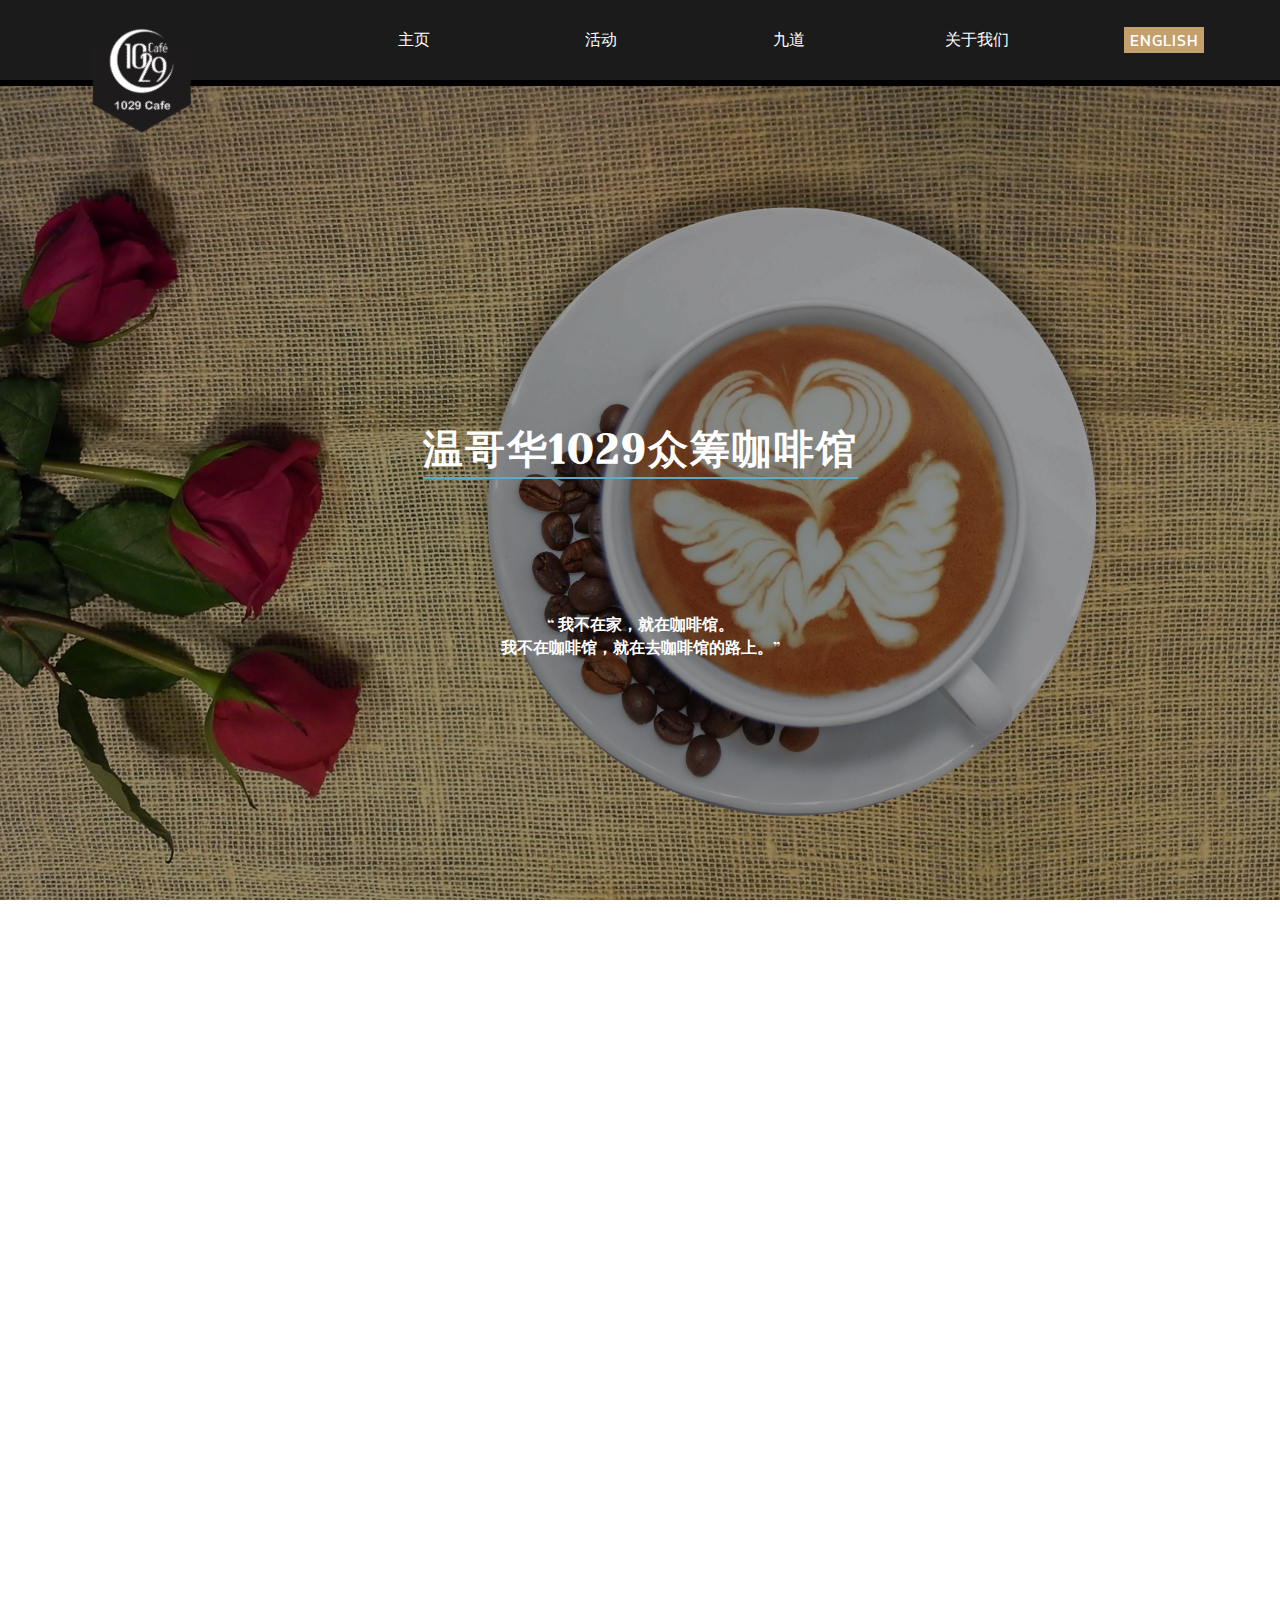
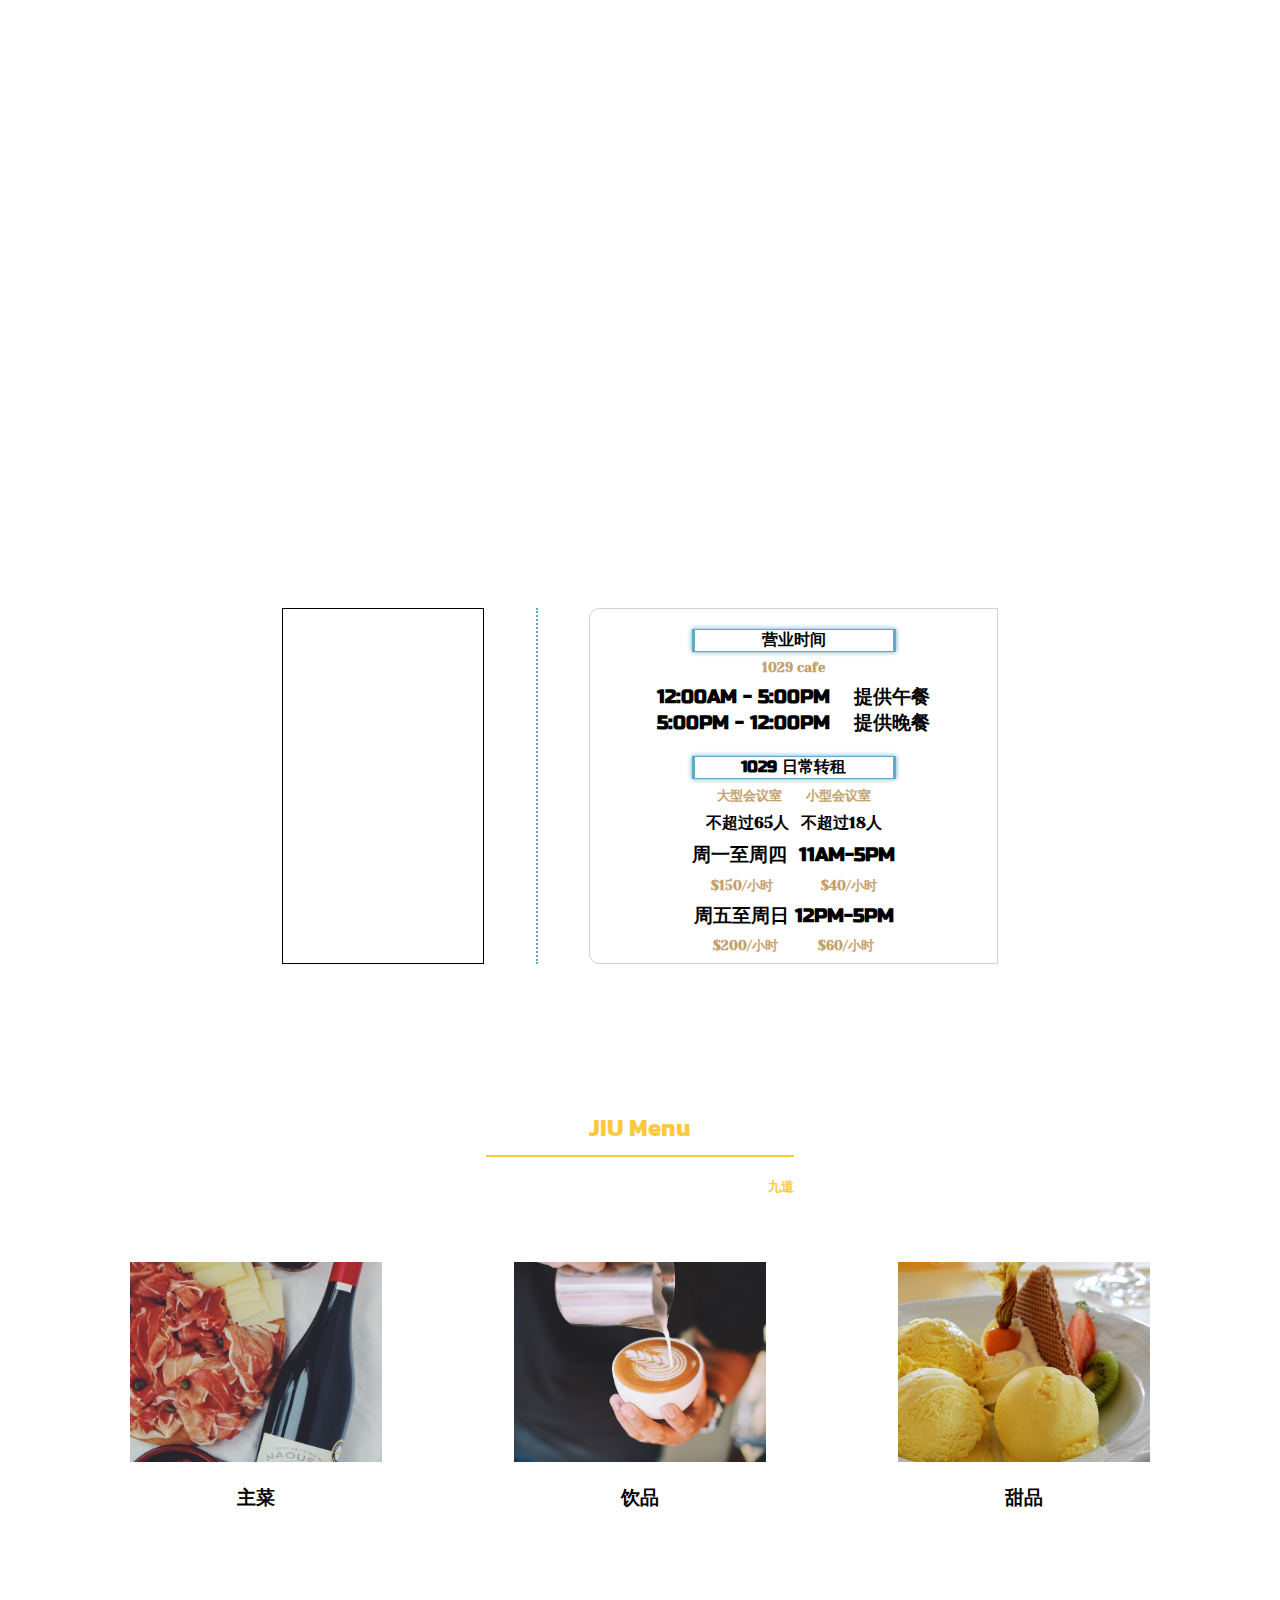
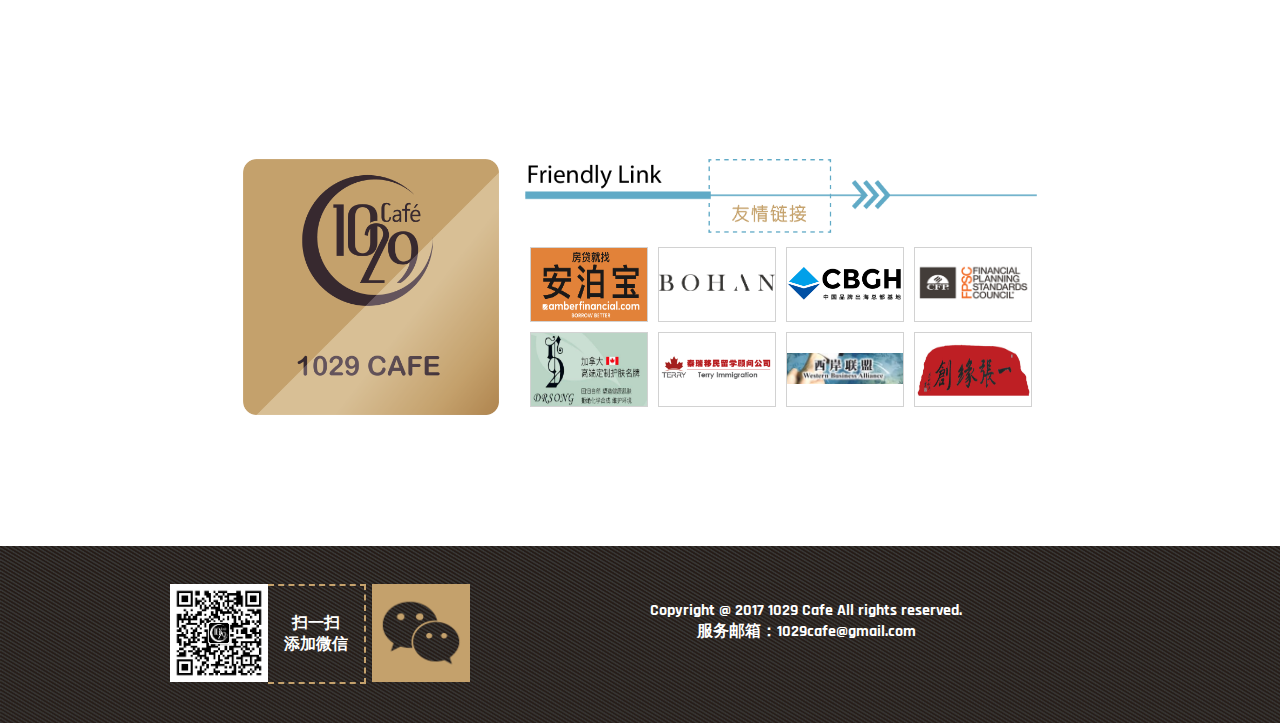
==== commit 891be238: "final changes" ====
--- a/main-chinese.html
+++ b/main-chinese.html
@@ -71,7 +71,7 @@
 
 			<nav>
             
-						<button class="language2"><a href="main-english.html" >English</a></button>
+						<a class="language2" href="main-english.html" >English</a>
 			
 			<span class="icon-menu"></span>
 				<ul>		
--- a/css/main-styles.css
+++ b/css/main-styles.css
@@ -43,11 +43,11 @@
 }
 
 header h1{
-    /*z-index:3;*/
+    z-index:3;
 	border-bottom: 2px solid #5fabc4;
-	position:absolute;
+	position:absolute !important;
 	/*top:10%;*/
-	color:black;
+	color:white;
 	
 	/*padding:2%;*/
 	font-family: 'Yeseva One', cursive;
--- a/css/main-styles-mobile.css
+++ b/css/main-styles-mobile.css
@@ -74,6 +74,16 @@
 	display: none;
 }
 
+header nav {
+
+	position: fixed;
+	top:0;
+	right:0;
+	left:0;
+	z-index:4;
+}
+
+
 header nav ul  {
    display: none;
    list-style-type: none;
@@ -90,33 +100,35 @@
    visibility: hidden;
 }
 
-header nav .language2 {
+header nav a.language2 {
 	display: inline-block;
 	position:fixed;
 	top:2px;
-	left:0;
+	left:4px;
 	z-index: 3;
+	
 
 	background-color: #c4a16c;
-	border: none;
+	border:none;
 	font-family: 'Kanit' , sans-serif;
 	color:#fff;
 	font-size: 1rem;
 	letter-spacing: 1px;
 	text-transform: uppercase;
 	cursor: pointer;
+	padding:2px;
 	/*color:black;*/
 }
 
-header nav .language2 a {
+header nav a.language2  {
 
 	text-decoration: none;
 }
 
-header nav .language2 a:visited {
+/*header nav a.language2 {
 
 	color:#fff;
-}
+}*/
 
 
 
@@ -181,6 +193,15 @@
 
 }
 
+.opaque {
+	width:100%;
+	height:100%;
+	background-color: rgba(0,0,0,0.4);
+	position: absolute;
+	z-index:1;
+}
+
+
 @keyframes slide {
 	0% {
 		transform: translate(0,-25px);
@@ -194,7 +215,9 @@
 
 .slideshow-container {
 	display: none;
-	opacity: 0;
+	z-index:-3;
+	position: relative;
+	
 }
 
 
